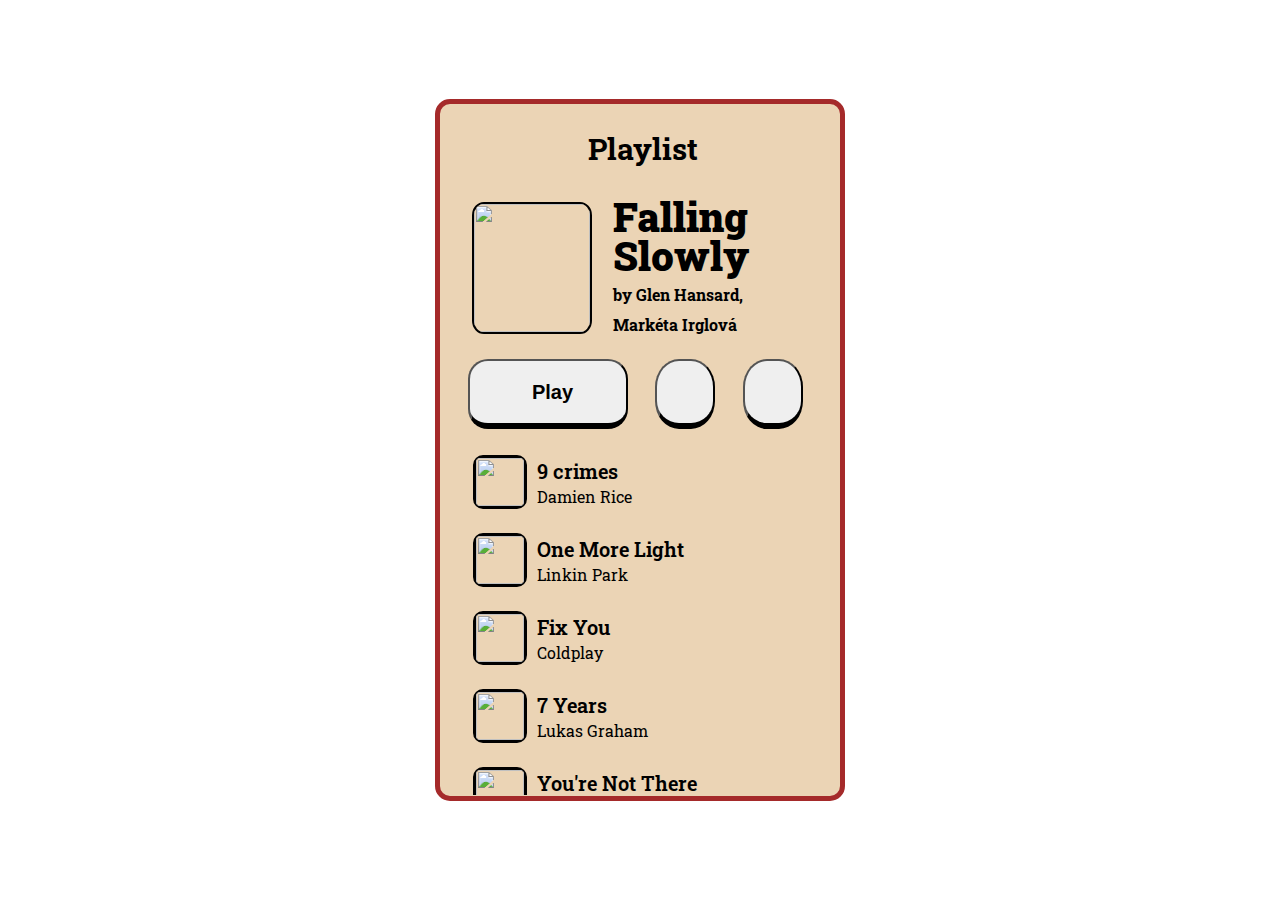
==== Application/Music_Player/index.html @ a0de3e9b "Build Playlist" ====
<!DOCTYPE html>
<html lang="en">
  <head>
    <link rel="stylesheet" href="css/style.css" />
    <meta charset="UTF-8" />
    <meta http-equiv="X-UA-Compatible" content="IE=edge" />
    <meta name="Challenge05" content="width=device-width, initial-scale=1.0" />
    <title>Challenge05</title>
  </head>
  <body>
    <main>
      <div class="status-bar">
        <div class="status-bar__column">
          <i class="fas fa-times fa-2x"></i>
        </div>

        <div class="status-bar__column">
          <span>Playlist</span>
        </div>
        <div class="status-bar__column" id="dummy">
          <i class="fas fa-times fa-3x"></i>
        </div>
      </div>
      <div class="Playing-Music">
        <div class="Playing-Music__icon">
          <img
            src="https://img1.daumcdn.net/thumb/R720x0.q80/?scode=mtistory2&fname=http%3A%2F%2Fcfile3.uf.tistory.com%2Fimage%2F24769D44541C85662494CF"
          />
        </div>
        <div class="Playing-Music__title">
          <p>
            <span>Falling Slowly</span>
            <br />
            by Glen Hansard, Markéta Irglová
          </p>
        </div>
      </div>

      <form class="Music-Player">
        <button type="button" class="btn-Play">
          <i class="fas fa-play"></i> <span>Play</span>
        </button>
        <button type="button" class="btn-Recommand">
          <i class="fas fa-heart fa-2x"></i>
        </button>
        <button type="button" class="btn-Plus">
          <i class="fas fa-plus fa-2x"></i>
        </button>
      </form>
      <section class="Playlist_scroll">
        <ul class="Playlist">
          <li class="Playlist-child">
            <div class="Playlist_boxicon Playlist_Album_icon">
              <img
                src="https://upload.wikimedia.org/wikipedia/en/5/5b/Ninealbumcover.jpg"
              />
            </div>
            <div class="Playlist_title">
              <p>
                <span>9 crimes</span>
                <br />
                Damien Rice
              </p>
            </div>
          </li>
          <li class="Playlist-child">
            <div class="Playlist_boxicon Playlist_Album_icon">
              <img
                src="https://upload.wikimedia.org/wikipedia/ko/c/ca/%EB%A6%B0%ED%82%A8_%ED%8C%8C%ED%81%AC_-_One_More_Light.jpg"
              />
            </div>
            <div class="Playlist_title">
              <p>
                <span>One More Light</span>
                <br />
                Linkin Park
              </p>
            </div>
          </li>
          <li class="Playlist-child">
            <div class="Playlist_boxicon Playlist_Album_icon">
              <img
                src="https://blog.kakaocdn.net/dn/bnKLb1/btqXb1JH3GN/R7C9aXRKVXfgepExI8KQH1/img.jpg"
              />
            </div>
            <div class="Playlist_title">
              <p>
                <span>Fix You</span>
                <br />
                Coldplay
              </p>
            </div>
          </li>
          <li class="Playlist-child">
            <div class="Playlist_boxicon Playlist_Album_icon">
              <img
                src="https://cdnimg.melon.co.kr/cm/album/images/026/72/052/2672052_500.jpg"
              />
            </div>
            <div class="Playlist_title">
              <p>
                <span>7 Years</span>
                <br />
                Lukas Graham
              </p>
            </div>
          </li>
          <li class="Playlist-child">
            <div class="Playlist_boxicon Playlist_Album_icon">
              <img
                src="https://cdnimg.melon.co.kr/cm/album/images/026/72/052/2672052_500.jpg"
              />
            </div>
            <div class="Playlist_title">
              <p>
                <span>You're Not There</span>
                <br />
                Lukas Graham
              </p>
            </div>
          </li>
          <li class="Playlist-child">
            <div class="Playlist_boxicon Playlist_Album_icon">
              <img
                src="https://encrypted-tbn0.gstatic.com/images?q=tbn:ANd9GcQZVuJf-0jp7vzL8viRmjwupfo3m0gjGrMFVQ&usqp=CAU"
              />
            </div>
            <div class="Playlist_title">
              <p>
                <span>Chandelier</span>
                <br />
                Damien Rice
              </p>
            </div>
          </li>
          <li class="Playlist-child">
            <div class="Playlist_boxicon Playlist_Album_icon">
              <img
                src="https://upload.wikimedia.org/wikipedia/en/5/5b/Ninealbumcover.jpg"
              />
            </div>
            <div class="Playlist_title">
              <p>
                <span>Elephant</span>
                <br />
                Damien Rice
              </p>
            </div>
          </li>
          <li class="Playlist-child">
            <div class="Playlist_boxicon Playlist_Album_icon">
              <img
                src="[data-uri]"
              />
            </div>
            <div class="Playlist_title">
              <p>
                <span>Radioactive</span>
                <br />
                Imagine Dragons
              </p>
            </div>
          </li>
        </ul>
      </section>
    </main>
    <script
      src="https://kit.fontawesome.com/6478f529f2.js"
      crossorigin="anonymous"
    ></script>
  </body>
</html>
---- Application/Music_Player/css/style.css ----
@import url("https://fonts.googleapis.com/css2?family=Roboto+Slab:wght@300;700&display=swap");
@import "reset.css";
@import "status-bar.css";
@import "Playing-Music.css";
@import "btn.css";
@import "playlist.css";
body {
  height: 100vh;
  font-family: "Roboto Slab", serif;

  display: flex;
  justify-content: center;
  align-items: center;
  flex-direction: column;
}

main {
  border: 5px solid rgb(165, 42, 42);
  background-color: rgb(235, 212, 181);
  border-radius: 15px;
  width: 400px;
}
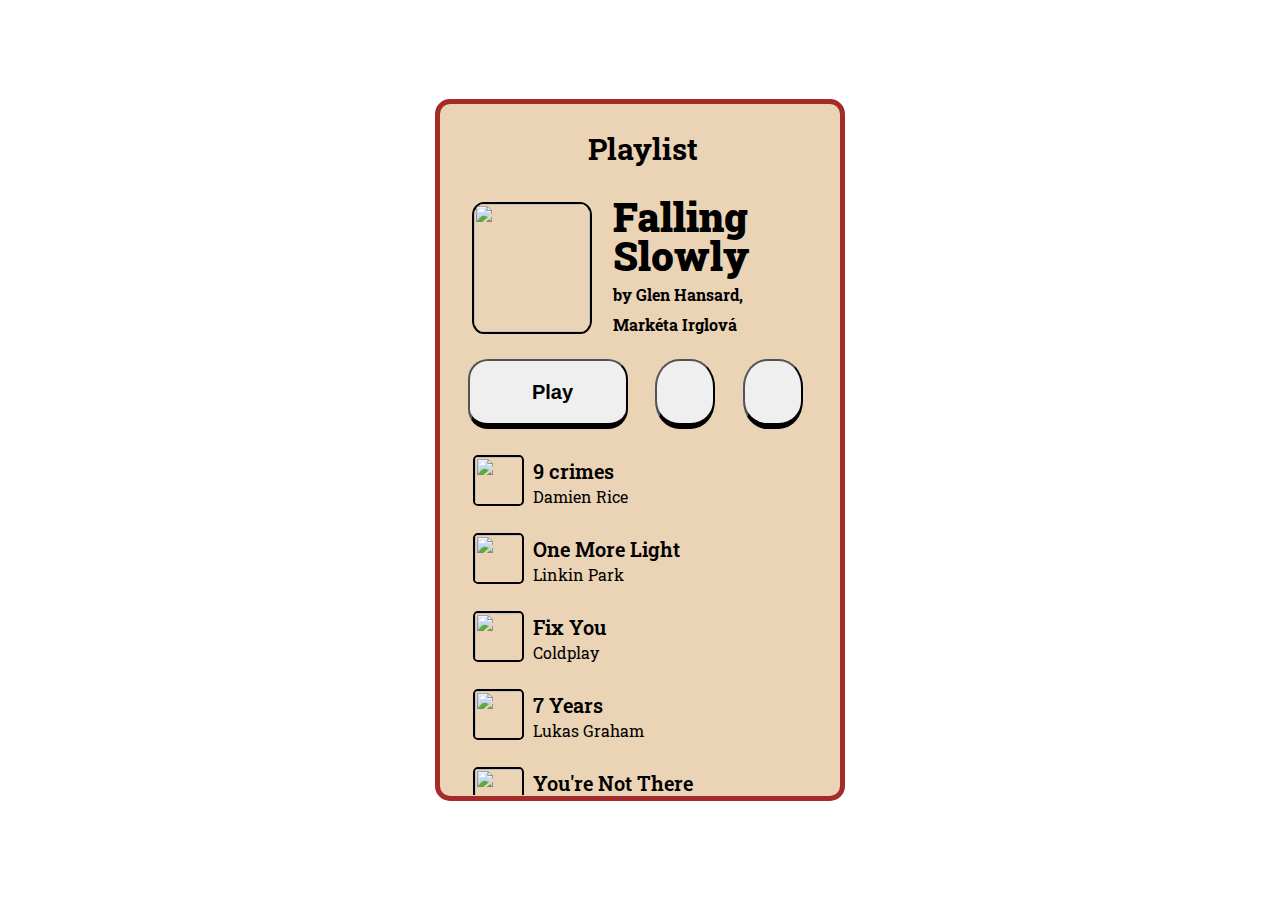
==== commit e203e29d: "modify album icon" ====
--- a/Application/Music_Player/index.html
+++ b/Application/Music_Player/index.html
@@ -150,7 +150,7 @@
           <li class="Playlist-child">
             <div class="Playlist_boxicon Playlist_Album_icon">
               <img
-                src="[data-uri]"
+                src="https://i.pinimg.com/originals/08/40/18/084018a1039f2b87f2fb8c3af75ad63c.jpg"
               />
             </div>
             <div class="Playlist_title">
